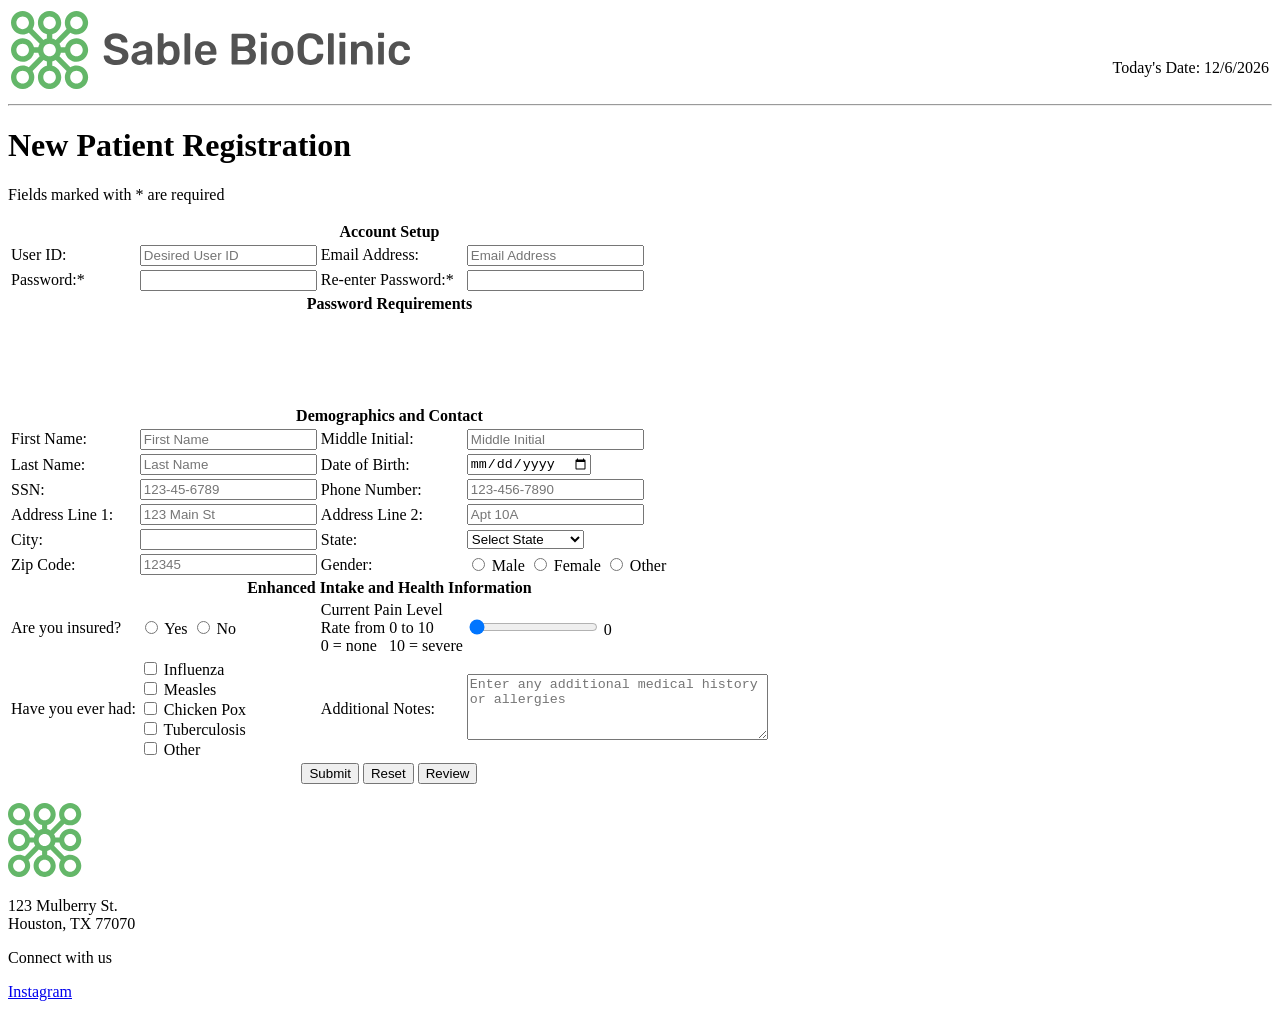
==== index.html @ 195373d3 "Update and rename index (3).html to index.html" ====
<!DOCTYPE html>
<!--
  Program name: Medical Form
  Author: Julian C Siudmak
  Date Created: 4/13/2026
  Date Last edited: 3/23/2026
  Version: 1.0
  Description: Medical form for a fictional doctor's office that collects
               patient personal and medical information, with a review button.
-->
<html lang="en">
<head>
  <meta charset="UTF-8">
  <title>Medical Form</title>
  <link rel="stylesheet" href="style.css">
</head>
<body>
 
  <header>
    <table width="100%">
      <tr>
        <td valign="top" align="left" width="20%">
          <div class="image">
            <img src="logo-header.svg" alt="Sable Bioclinic">
          </div>
        </td>
        <td></td>
        <td valign="bottom" align="right" width="20%">
          <p>Today's Date: <span id="today"></span></p>
        </td>
      </tr>
    </table>
  </header>
 
  <hr>
 
  <h1>New Patient Registration</h1>
  <p id="datetime" align="left"></p>
  <p>Fields marked with * are required</p>
 
  <form id="signup" action="thankyou.html">
    <div class="format">
      <table>
 
        <!-- Account Setup -->
        <tr>
          <th colspan="4">Account Setup</th>
        </tr>
 
        <tr>
          <td class="td1"><label for="user">User ID:</label></td>
          <td>
            <input
              type="text"
              name="user"
              id="user"
              maxlength="20"
              required
              title="Username must contain at least 5 characters. It cannot start with a number"
              placeholder="Desired User ID"
              onblur="validateUsername()"
            />
            <span class="error" id="username-error"></span>
          </td>
 
          <td class="td1"><label for="email">Email Address:</label></td>
          <td>
            <input
              type="text"
              name="email"
              id="email"
              required
              pattern="[a-z0-9._%+\-]+@[a-z0-9.\-]+\.[a-z]{2,20}$"
              onblur="validateEmail()"
              placeholder="Email Address"
            />
            <br>
            <span class="error" id="email-error"></span>
          </td>
        </tr>
 
        <tr>
          <td class="td1"><label for="password">Password:*</label></td>
          <td>
            <input
              type="password"
              id="password"
              required
              onkeyup="checkPasswordMatch();"
              onblur="validatePassword()"
              oninput="validatePassword()"
            />
          </td>
 
          <td class="td1"><label for="confirm_pass">Re-enter Password:*</label></td>
          <td>
            <input
              type="password"
              id="confirm_pass"
              required
              onkeyup="checkPasswordMatch();"
              onblur="confirmPass()"
              oninput="confirmPass()"
            />
            <span class="error" id="confirm_pass-error"></span>
          </td>
        </tr>
 
        <tr>
          <th colspan="4">Password Requirements</th>
        </tr>
 
        <tr>
          <td colspan="4" style="padding: 8px;">
            <div class="pword-message">
              <span id="msg1"></span><br>
              <span id="msg2"></span><br>
              <span id="msg3"></span><br>
              <span id="msg4"></span><br>
            </div>
          </td>
        </tr>
 
        <!-- Demographics and Contact-->
        <tr>
          <th colspan="4">Demographics and Contact</th>
        </tr>
 
        <tr>
          <td class="td1"><label for="fname">First Name:</label></td>
          <td>
            <input
              type="text"
              name="fname"
              id="fname"
              minlength="1"
              maxlength="30"
              required
              title="Letters, apostrophes, and dashes only"
              pattern="[a-zA-Z'\-]{1,30}"
              onblur="validateFname()"
              placeholder="First Name"
            />
            <br>
            <span class="error" id="fname-error"></span>
          </td>
 
          <td class="td1"><label for="mname">Middle Initial:</label></td>
          <td>
            <input
              type="text"
              name="mname"
              id="mname"
              minlength="1"
              maxlength="1"
              title="One letter only"
              pattern="[a-zA-Z]"
              onblur="validateMname()"
              placeholder="Middle Initial"
            />
            <br>
            <span class="error" id="mname-error"></span>
          </td>
        </tr>
 
        <tr>
          <td class="td1"><label for="lname">Last Name:</label></td>
          <td>
            <input
              type="text"
              name="lname"
              id="lname"
              minlength="1"
              maxlength="30"
              required
              title="Letters, apostrophes, and dashes only"
              pattern="[a-zA-Z'\-]{1,30}"
              onblur="validateLname()"
              placeholder="Last Name"
            />
            <br>
            <span class="error" id="lname-error"></span>
          </td>
 
          <td class="td1"><label for="dob">Date of Birth:</label></td>
          <td>
            <input
              type="date"
              id="dob"
              name="dob"
              required
              onblur="validateDob()"
            />
            <br>
            <span class="error" id="dob-error"></span>
          </td>
        </tr>
 
        <tr>
          <td class="td1"><label for="ssn">SSN:</label></td>
          <td>
            <input
              type="password"
              name="ssn"
              id="ssn"
              minlength="9"
              maxlength="11"
              required
              title="Numbers only"
              placeholder="123-45-6789"
              onblur="validateSsn()"
            />
            <span class="error" id="ssn-error"></span>
          </td>
 
          <td class="td1"><label for="phone">Phone Number:</label></td>
          <td>
            <input
              type="text"
              name="phone"
              id="phone"
              pattern="[0-9]{3}-[0-9]{3}-[0-9]{4}"
              required
              title="Please enter phone number in format 123-456-7890"
              placeholder="123-456-7890"
              onblur="validatePhone()"
            />
            <br>
            <span class="error" id="phone-error"></span>
          </td>
        </tr>
 
        <tr>
          <td class="td1"><label for="address1">Address Line 1:</label></td>
          <td>
            <input
              type="text"
              name="address1"
              id="address1"
              maxlength="30"
              title="Letters, numbers, dashes, and apostrophes only"
              required
              placeholder="123 Main St"
              onblur="validateAddress1()"
            />
            <br>
            <span class="error" id="address1-error"></span>
          </td>
 
          <td class="td1"><label for="address2">Address Line 2:</label></td>
          <td>
            <input
              type="text"
              name="address2"
              id="address2"
              maxlength="30"
              placeholder="Apt 10A"
            />
          </td>
        </tr>
 
        <tr>
          <td class="td1"><label for="city">City:</label></td>
          <td>
            <input
              type="text"
              name="city"
              id="city"
              maxlength="30"
              required
              onblur="validateCity()"
            />
            <br>
            <span class="error" id="city-error"></span>
          </td>
 
          <td class="td1"><label for="state">State:</label></td>
          <td>
            <select id="state" name="state">
              <option selected disabled>Select State</option>
              <option value="AL">Alabama</option>
              <option value="AK">Alaska</option>
              <option value="AZ">Arizona</option>
              <option value="AR">Arkansas</option>
              <option value="CA">California</option>
              <option value="CO">Colorado</option>
              <option value="CT">Connecticut</option>
              <option value="DE">Delaware</option>
              <option value="FL">Florida</option>
              <option value="GA">Georgia</option>
              <option value="HI">Hawaii</option>
              <option value="ID">Idaho</option>
              <option value="IL">Illinois</option>
              <option value="IN">Indiana</option>
              <option value="IA">Iowa</option>
              <option value="KS">Kansas</option>
              <option value="KY">Kentucky</option>
              <option value="LA">Louisiana</option>
              <option value="ME">Maine</option>
              <option value="MD">Maryland</option>
              <option value="MA">Massachusetts</option>
              <option value="MI">Michigan</option>
              <option value="MN">Minnesota</option>
              <option value="MS">Mississippi</option>
              <option value="MO">Missouri</option>
              <option value="MT">Montana</option>
              <option value="NE">Nebraska</option>
              <option value="NV">Nevada</option>
              <option value="NH">New Hampshire</option>
              <option value="NJ">New Jersey</option>
              <option value="NM">New Mexico</option>
              <option value="NY">New York</option>
              <option value="NC">North Carolina</option>
              <option value="ND">North Dakota</option>
              <option value="OH">Ohio</option>
              <option value="OK">Oklahoma</option>
              <option value="OR">Oregon</option>
              <option value="PA">Pennsylvania</option>
              <option value="RI">Rhode Island</option>
              <option value="SC">South Carolina</option>
              <option value="SD">South Dakota</option>
              <option value="TN">Tennessee</option>
              <option value="TX">Texas</option>
              <option value="UT">Utah</option>
              <option value="VT">Vermont</option>
              <option value="VA">Virginia</option>
              <option value="WA">Washington</option>
              <option value="WV">West Virginia</option>
              <option value="WI">Wisconsin</option>
              <option value="WY">Wyoming</option>
            </select>
          </td>
        </tr>
 
        <tr>
          <td class="td1"><label for="zip">Zip Code:</label></td>
          <td>
            <input
              type="text"
              name="zip"
              id="zip"
              minlength="5"
              maxlength="10"
              required
              title="5-digit zip code"
              placeholder="12345"
              pattern="[0-9]{5}"
              onblur="validateZip()"
            />
            <br>
            <span class="error" id="zip-error"></span>
          </td>
 
          <td class="td1"><label for="pgender">Gender:</label></td>
          <td>
            <input type="radio" id="g1" name="pgender" value="Male"> Male
            <input type="radio" id="g2" name="pgender" value="Female"> Female
            <input type="radio" id="g3" name="pgender" value="Other"> Other
          </td>
        </tr>
 
        <!--  Health Information -->
        <tr>
          <th colspan="4">Enhanced Intake and Health Information</th>
        </tr>
 
        <tr>
          <td class="td1"><label for="insurance1">Are you insured?</label></td>
          <td>
            <input type="radio" id="insurance1" name="insurance" value="Yes"> Yes
            <input type="radio" id="insurance2" name="insurance" value="No"> No
          </td>
 
          <td class="td1">
            <label for="range">
              Current Pain Level<br>
              Rate from 0 to 10<br>
              0 = none &nbsp; 10 = severe
            </label>
          </td>
          <td>
            <input
              type="range"
              name="range"
              id="range"
              min="0"
              max="10"
              value="0"
            />
            <span id="range-slider"></span>
          </td>
        </tr>
 
        <tr>
          <td class="td1"><label>Have you ever had:</label></td>
          <td>
            <input type="checkbox" id="option1" value="Influenza">
            <label for="option1">Influenza</label><br>
            <input type="checkbox" id="option2" value="Measles">
            <label for="option2">Measles</label><br>
            <input type="checkbox" id="option3" value="Chicken Pox">
            <label for="option3">Chicken Pox</label><br>
            <input type="checkbox" id="option4" value="Tuberculosis">
            <label for="option4">Tuberculosis</label><br>
            <input type="checkbox" id="option5" value="Other">
            <label for="option5">Other</label>
          </td>
 
          <td class="td1"><label for="notes">Additional Notes:</label></td>
          <td>
            <textarea
              id="notes"
              name="notes"
              rows="4"
              cols="35"
              placeholder="Enter any additional medical history or allergies"
            ></textarea>
          </td>
        </tr>
 
        <!--  Form Actions  -->
        <tr>
          <td colspan="4" style="text-align: center;">
            <input type="submit" name="submit" value="Submit">
            <input type="reset" name="reset" value="Reset">
            <input
              type="button"
              name="review"
              id="review"
              value="Review"
              onclick="reviewInput()"
            />
            <p id="showInput"></p>
          </td>
        </tr>
 
      </table>
    </div>
  </form>
 
  <footer>
    <img src="logo-footer.svg" alt="Sable Bioclinic">
    <p class="address">123 Mulberry St.<br>Houston, TX 77070</p>
    <p>Connect with us</p>
    <a href="https://www.instagram.com/hire_bauer/?hl=en">Instagram</a>
  </footer>
 
  <script src="hw2.js"></script>
</body>
</html>
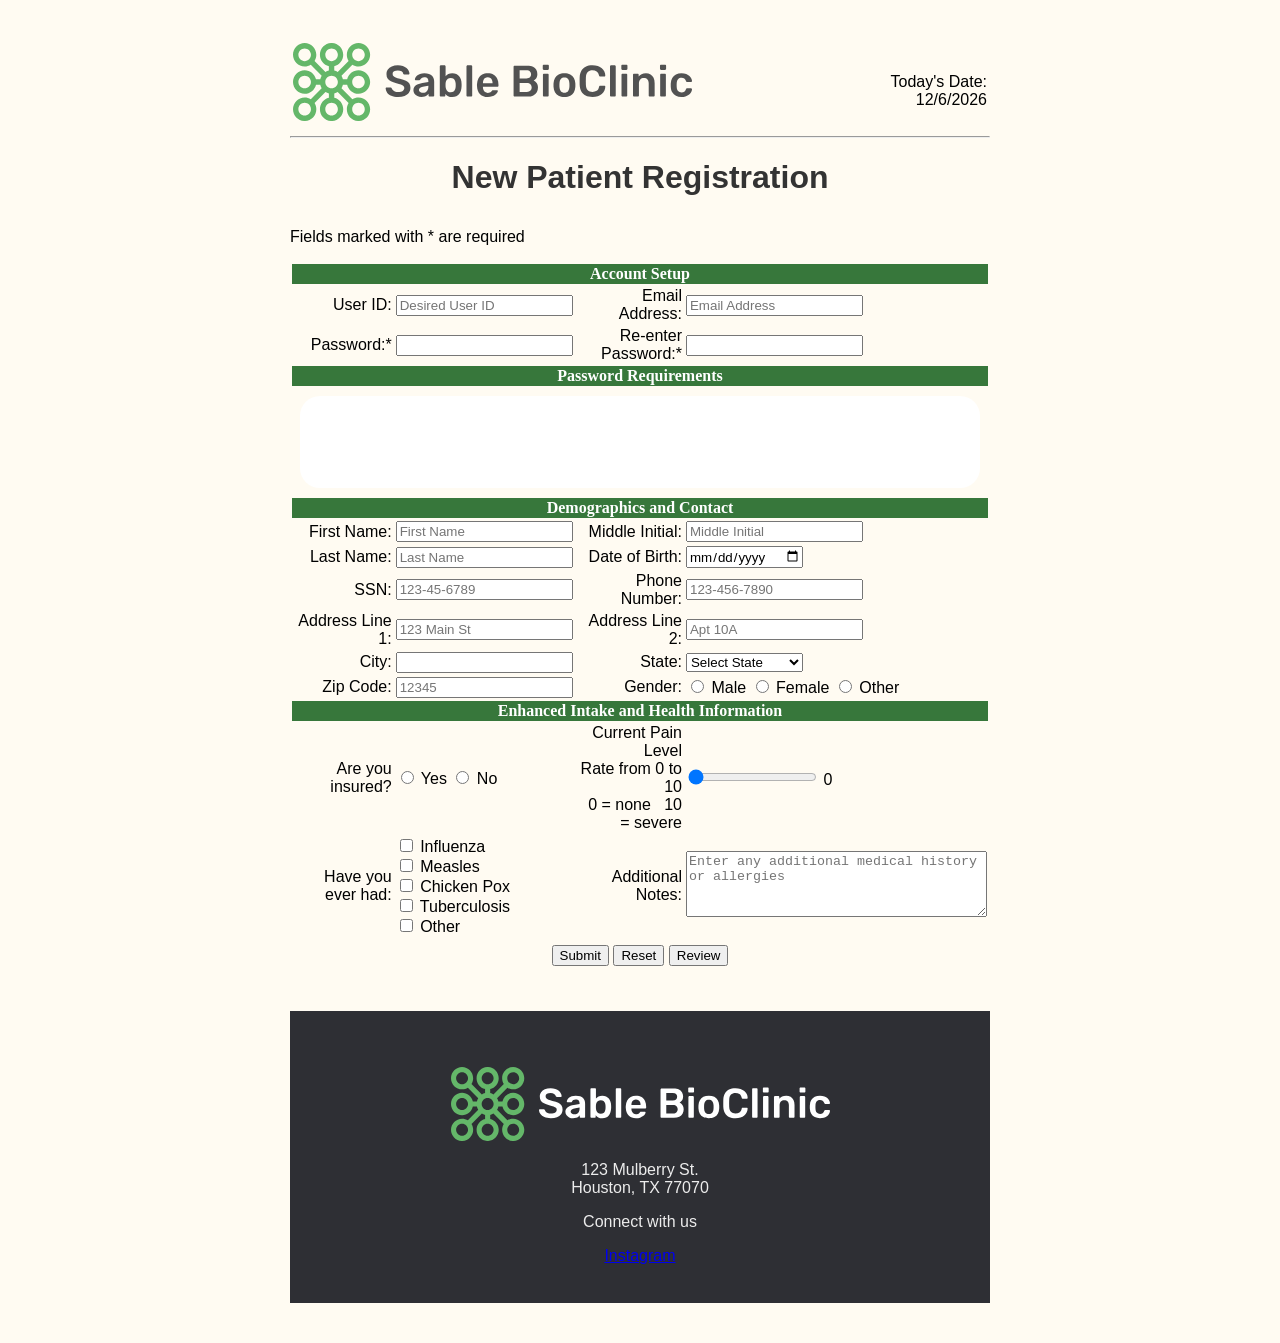
==== commit 64938fd9: "Update index.html" ====
--- a/index.html
+++ b/index.html
@@ -445,6 +445,6 @@
     <a href="https://www.instagram.com/hire_bauer/?hl=en">Instagram</a>
   </footer>
  
-  <script src="hw2.js"></script>
+  <script src="hw3.js"></script>
 </body>
 </html>
--- a/style.css
+++ b/style.css
@@ -0,0 +1,170 @@
+@import url('https://fonts.googleapis.com/css2?family=Rubik:ital,wght@0,300..900;1,300..900&display=swap');
+
+table.output,
+tr.output,
+td.output {
+    width: 500px;
+    background-color: #333333;
+    padding: 10px;
+    border-spacing: 2px;
+    border-radius: 20px;
+    color: #ffffff;
+}
+
+td.output span {
+    color: #64B769;
+
+    
+}
+
+
+.pword-message {
+    font-family: 'Rubik', sans-serif;
+    background: white;
+    padding: 10px;
+    border-spacing: 2px;
+    border-radius: 20px;
+    color: red;
+    position: static; left: 0;
+    width: 100%;
+    max-width: 100%;
+    box-sizing: border-box;
+text-align: left;
+}
+    
+
+
+
+#review {
+    margin-top: 5px;
+}
+
+body { 
+  background-color: #FFFBF2; 
+  font-family: 'Rubik', sans-serif; 
+  max-width: 700px; 
+  margin: 40px auto; 
+  padding: 0 20px; 
+}
+
+h1 {
+  color: #333333; 
+  text-align: center; 
+  font-family: 'Rubik', sans-serif; 
+  margin-bottom: 1em; 
+}
+
+h2 {
+  color: #FFFFFF;
+  background-color: #37773B;
+  text-align: left;
+  font-family: 'Rubik', sans-serif;
+  padding: 8px 12px;
+  margin: 20px 0 0 0;
+}
+
+fieldset {
+  border: 1px solid #ccc;
+  padding: 20px;
+  margin-bottom: 20px;
+  border-radius: 5px;
+  font-family: 'Rubik', sans-serif;
+}
+.td1 {
+    text-align: right;
+    font-family: "Rubik", sans-serif;
+    font-weight: normal;
+}
+th {
+    text-align: center;
+    color: #FFFFFF;
+    background-color: #37773B;
+    font-family: "Rubik";
+}
+
+legend {
+  font-weight: bold;
+  padding: 0 10px;
+  font-size: 1.1em;
+  font-family: 'Rubik', sans-serif;
+}
+
+label {
+    text-align: right;
+    font-family: "Rubik", sans-serif;
+    font-weight: normal;
+}
+input {
+    text-align: left;
+    font-family: "Rubik", sans-serif;
+    font-weight: normal;
+}
+
+select {
+     text-align: left;
+    font-family: "Rubik", sans-serif;
+    font-weight: normal;
+}
+
+.radio-group {
+  display: flex;
+  align-items: center;
+  gap: 15px;
+  margin-top: 6px;
+}
+
+.radio-group input[type="radio"] {
+  display: inline;
+  width: auto;
+  margin: 0;
+}
+
+.radio-group label {
+  display: inline;
+  margin-top: 0;
+  font-weight: normal;
+}
+
+.checkbox-group {
+  display: flex;
+  align-items: center;
+  gap: 10px;
+  margin-top: 6px;
+}
+
+.checkbox-group input[type="checkbox"] {
+  display: inline;
+  width: auto;
+  margin: 0;
+}
+
+.checkbox-group label {
+  display: inline;
+  margin-top: 0;
+  font-weight: normal;
+}
+
+button[type="submit"] {
+  margin-top: 20px;
+  padding: 10px 24px;
+  background-color: #37773B;
+  color: white;
+  border: none;
+  border-radius: 4px;
+  font-family: 'Rubik', sans-serif;
+  font-size: 1em;
+  cursor: pointer;
+}
+
+button[type="submit"]:hover {
+  background-color: #2a5c2e;
+}
+
+footer {
+  text-align: center;
+  font-family: 'Rubik', sans-serif;
+  background: #2e2f34;
+  color:#ececec;
+  margin-top: 26px;
+  padding: 56px 0 38px;
+}
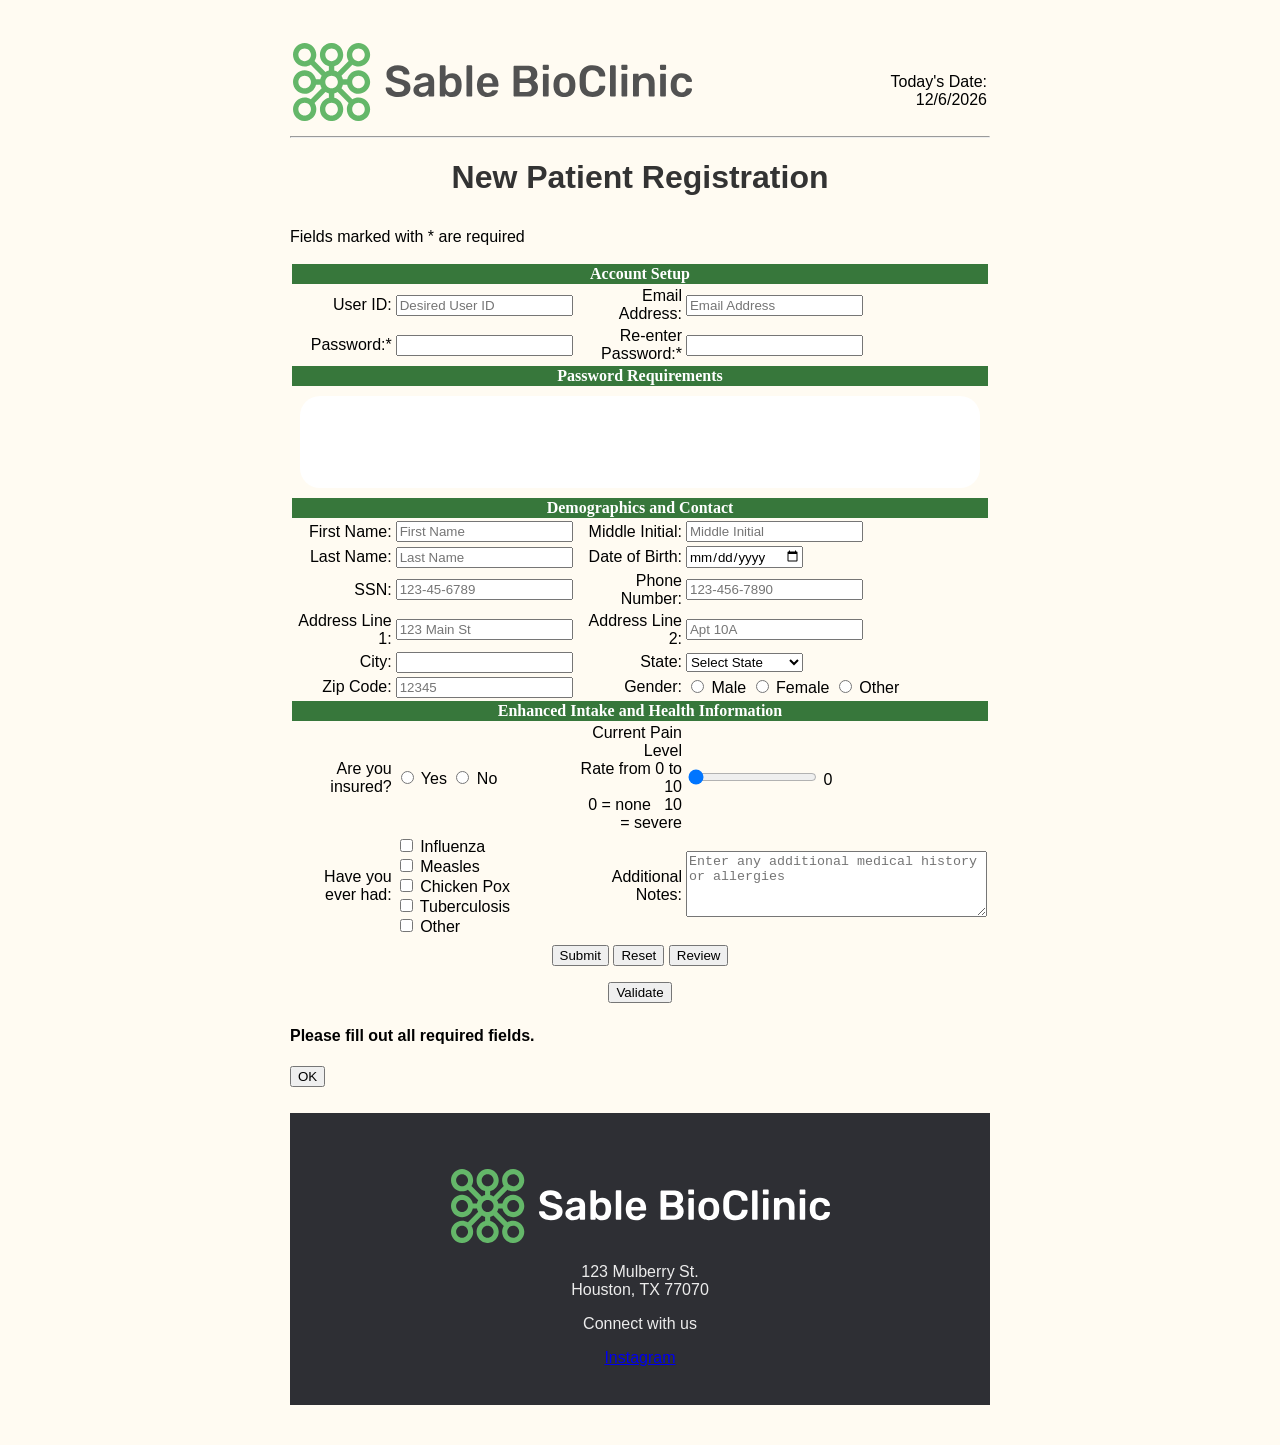
==== commit 3c8ea290: "Update index.html" ====
--- a/index.html
+++ b/index.html
@@ -3,7 +3,7 @@
   Program name: Medical Form
   Author: Julian C Siudmak
   Date Created: 4/13/2026
-  Date Last edited: 3/23/2026
+  Date Last edited: 4/15/2026
   Version: 1.0
   Description: Medical form for a fictional doctor's office that collects
                patient personal and medical information, with a review button.
@@ -431,12 +431,24 @@
               onclick="reviewInput()"
             />
             <p id="showInput"></p>
+            
+            <input type="button" 
+                    name="validate" 
+                    id="validate" 
+                    value="Validate"
+                    onclick="validateEverything()">
           </td>
         </tr>
  
       </table>
     </div>
   </form>
+        <div id="alert-box">
+        <div id="alert-content">
+            <h4>Please fill out all <b>required</b> fields. </h4>
+        <button id="close-alert">OK</button>
+    </div>
+</div>
  
   <footer>
     <img src="logo-footer.svg" alt="Sable Bioclinic">
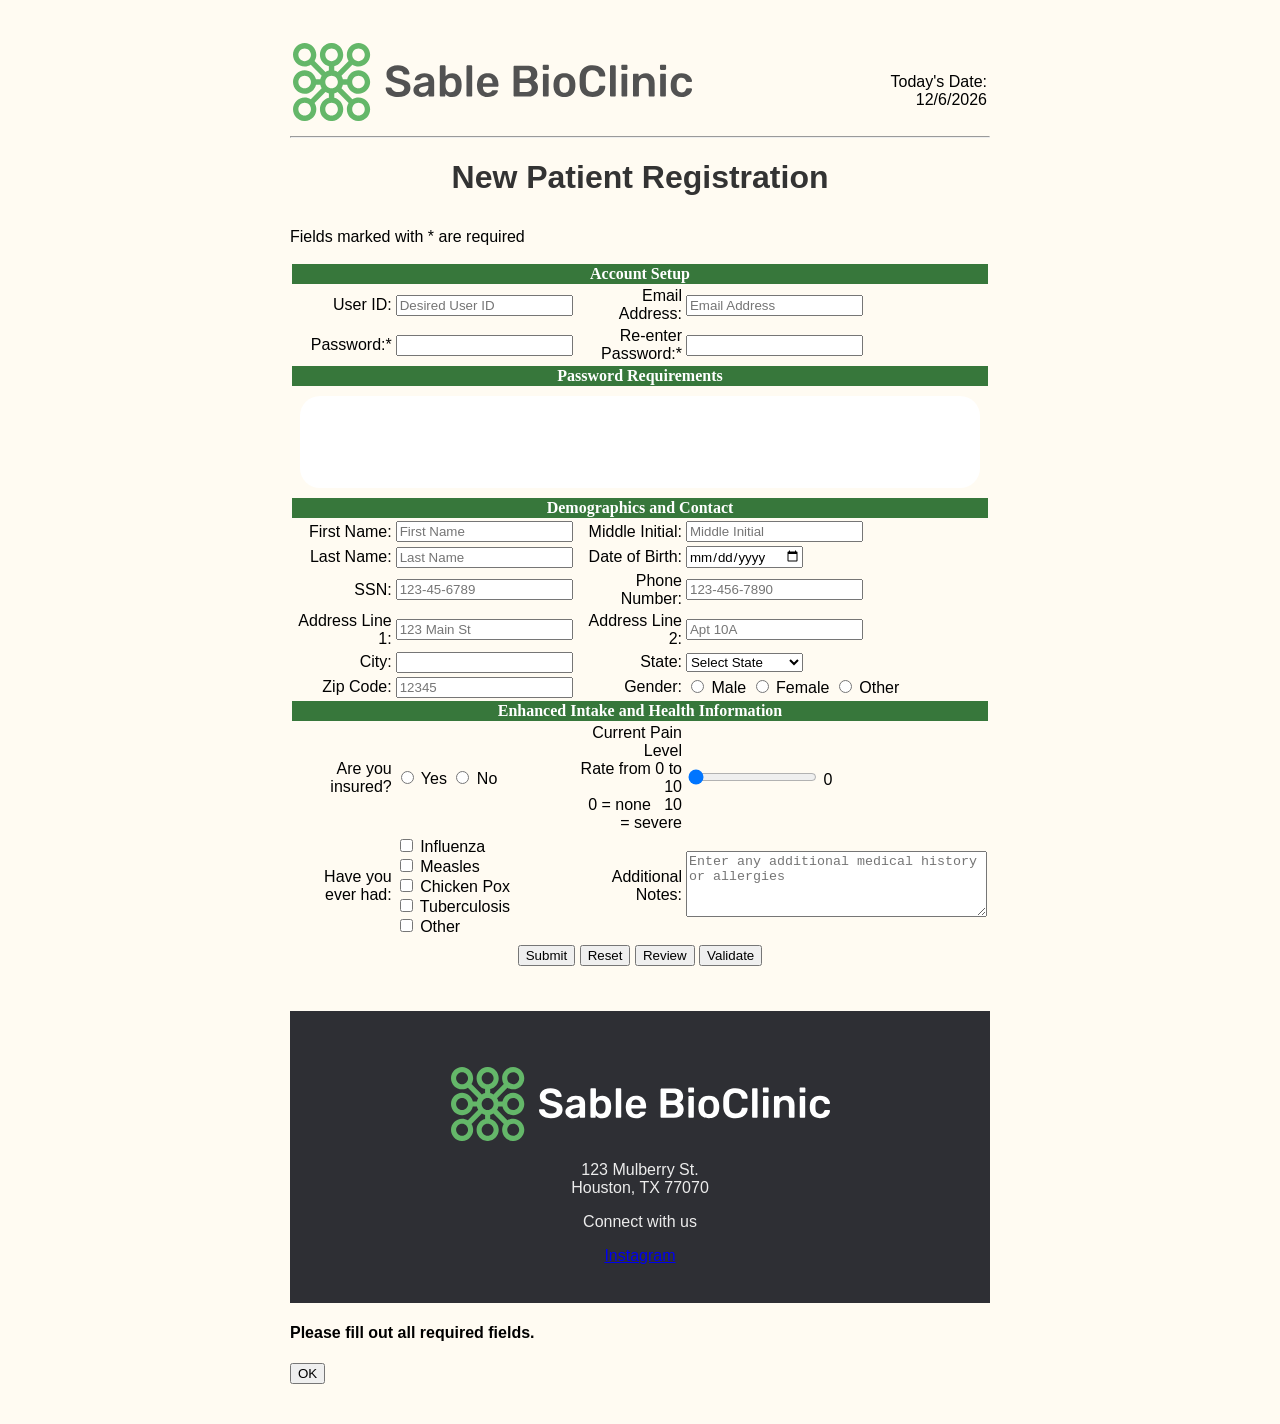
==== commit fc5403f1: "Update index.html" ====
--- a/index.html
+++ b/index.html
@@ -421,34 +421,32 @@
         <!--  Form Actions  -->
         <tr>
           <td colspan="4" style="text-align: center;">
+            
             <input type="submit" name="submit" value="Submit">
+            
             <input type="reset" name="reset" value="Reset">
+            
             <input
               type="button"
               name="review"
               id="review"
               value="Review"
-              onclick="reviewInput()"
-            />
-            <p id="showInput"></p>
-            
+              onclick="reviewInput()"/>
+                 
             <input type="button" 
                     name="validate" 
                     id="validate" 
                     value="Validate"
                     onclick="validateEverything()">
+            
+            <p id="showInput"></p>
           </td>
         </tr>
  
       </table>
     </div>
   </form>
-        <div id="alert-box">
-        <div id="alert-content">
-            <h4>Please fill out all <b>required</b> fields. </h4>
-        <button id="close-alert">OK</button>
-    </div>
-</div>
+
  
   <footer>
     <img src="logo-footer.svg" alt="Sable Bioclinic">
@@ -458,5 +456,13 @@
   </footer>
  
   <script src="hw3.js"></script>
+  
+<!-- alert when requirements are not met --> 
+          <div id="alert-box">
+        <div id="alert-content">
+            <h4>Please fill out all <b>required</b> fields. </h4>
+        <button id="close-alert">OK</button>
+    </div>
+</div>
 </body>
 </html>
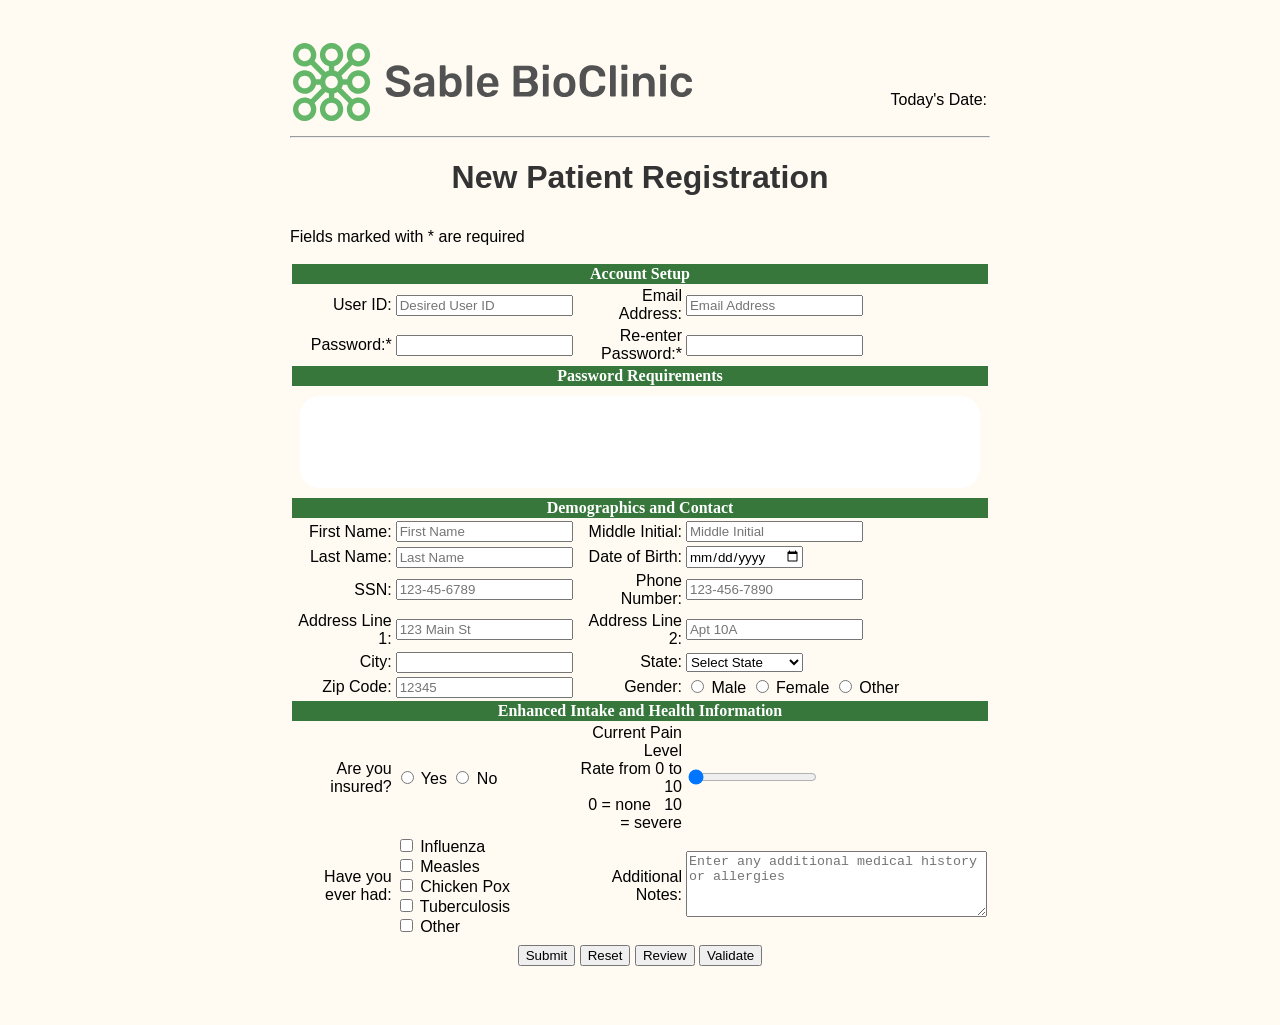
==== commit 367d4401: "Update index.html" ====
--- a/index.html
+++ b/index.html
@@ -446,16 +446,7 @@
       </table>
     </div>
   </form>
-
- 
-  <footer>
-    <img src="logo-footer.svg" alt="Sable Bioclinic">
-    <p class="address">123 Mulberry St.<br>Houston, TX 77070</p>
-    <p>Connect with us</p>
-    <a href="https://www.instagram.com/hire_bauer/?hl=en">Instagram</a>
-  </footer>
- 
-  <script src="hw3.js"></script>
+   <script src="hw3.js"></script>
   
 <!-- alert when requirements are not met --> 
           <div id="alert-box">
@@ -463,6 +454,18 @@
             <h4>Please fill out all <b>required</b> fields. </h4>
         <button id="close-alert">OK</button>
     </div>
+
+ 
+  <footer>
+    <img src="logo-footer.svg" alt="Sable Bioclinic">
+    <p class="address">123 Mulberry St.<br>Houston, TX 77070</p>
+    <p>Connect with us</p>
+    <a href="https://www.instagram.com/hire_bauer/?hl=en">Instagram</a>
+  </footer>
+ 
+
+  
+
 </div>
 </body>
 </html>
--- a/style.css
+++ b/style.css
@@ -1,4 +1,54 @@
 @import url('https://fonts.googleapis.com/css2?family=Rubik:ital,wght@0,300..900;1,300..900&display=swap');
+
+
+
+#alert-box {
+    display: none;
+    position: fixed;
+    z-index: 9999;
+    left: 0;
+    top: 0;
+    width: 100%;
+    height: 100%;
+    overflow: auto;
+    background-color: transparent;
+}
+#alert-content {
+    background-color: #333333;
+    border-radius: 10px;
+    width: _px;
+    height: _px;
+    margin: auto;
+    margin-top: _px;
+    padding: _px;
+    text-align: center;
+}
+
+#alert-content h4 {
+   font-size: 10px;
+    text-align: center;
+    font-family: 'Rubik', sans-serif;
+    font-weight: normal;
+}
+
+#close-alert {
+    background-color: #FFFFFF;
+    border-width: 1px;
+    border-style: solid;
+    color: #333333;
+    border-color: #000000;
+    font-size: 10px;
+    font-weight: bold;
+    height: 10px;
+    width: 10px;
+    border-radius: 10px;
+    cursor: pointer;
+    margin-top: 8px;
+    text-align: center;
+    font-family: 'Rubik', sans-serif;
+}
+
+
 
 table.output,
 tr.output,
@@ -29,7 +79,7 @@
     width: 100%;
     max-width: 100%;
     box-sizing: border-box;
-text-align: left;
+    text-align: left;
 }
     
 
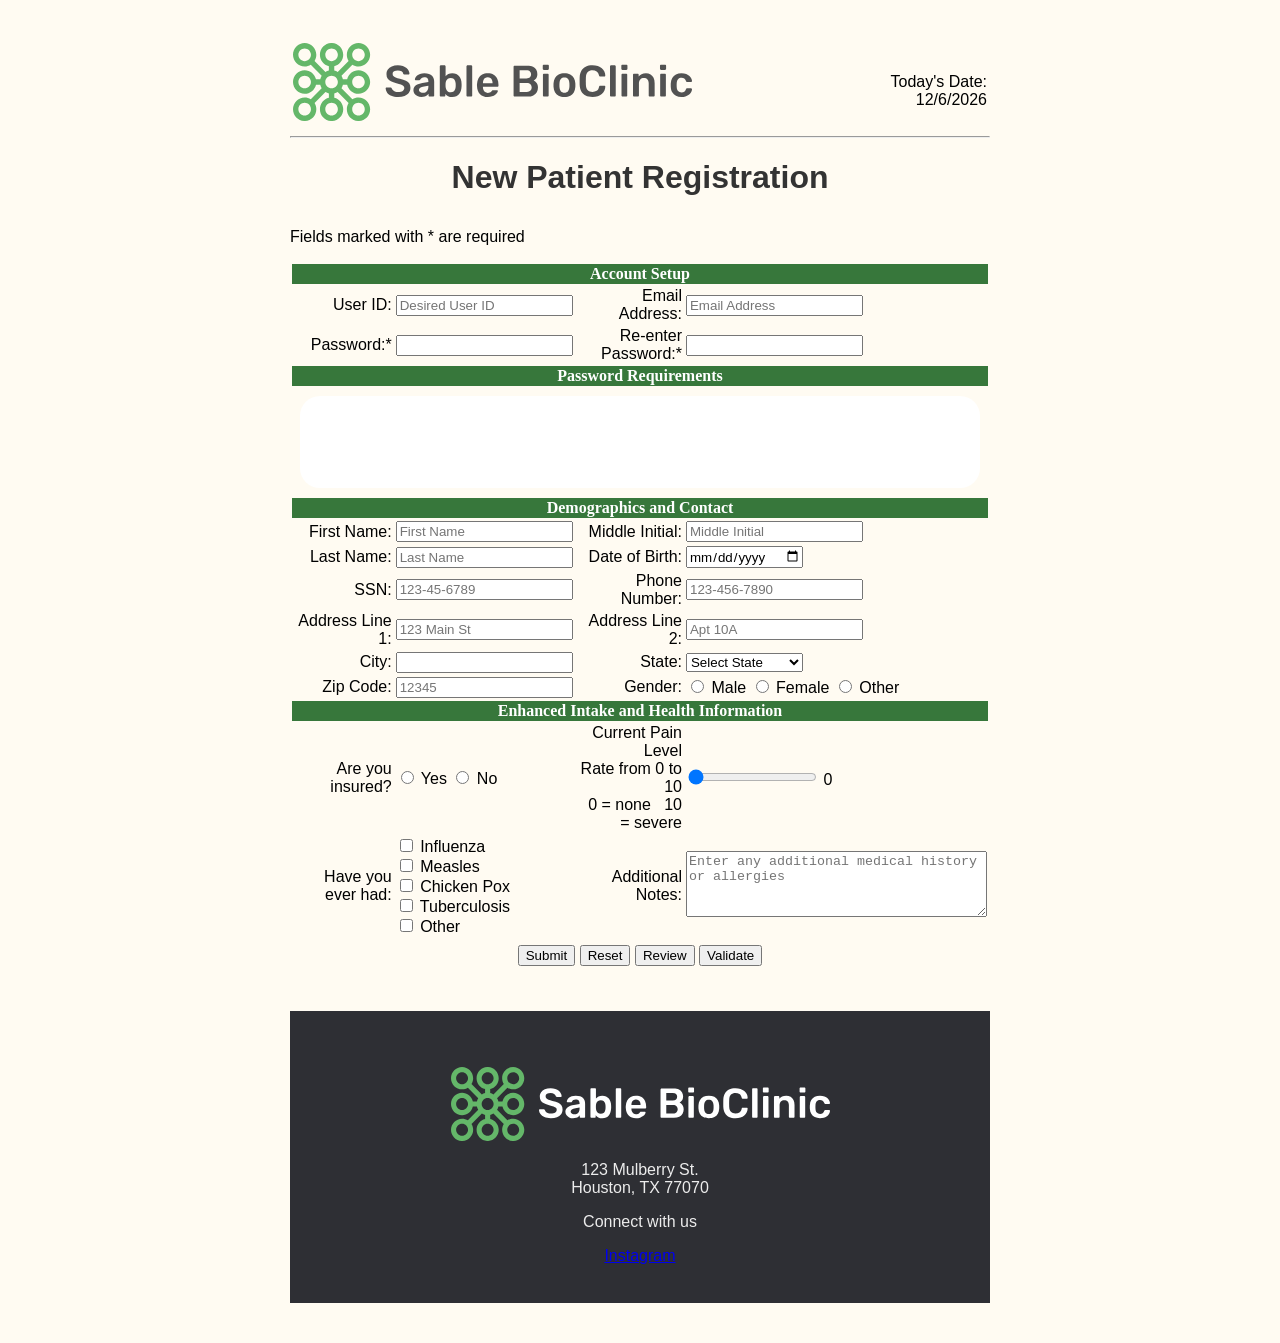
==== commit 83350d21: "Fix alert box formatting in index.html" ====
--- a/index.html
+++ b/index.html
@@ -446,14 +446,15 @@
       </table>
     </div>
   </form>
-   <script src="hw3.js"></script>
+   
   
 <!-- alert when requirements are not met --> 
-          <div id="alert-box">
+         <div id="alert-box">
         <div id="alert-content">
-            <h4>Please fill out all <b>required</b> fields. </h4>
-        <button id="close-alert">OK</button>
-    </div>
+    <h4>Please fill out all <b>required</b> fields.</h4>
+      <button id="close-alert">OK</button>
+  </div>  
+  </div> 
 
  
   <footer>
@@ -463,9 +464,8 @@
     <a href="https://www.instagram.com/hire_bauer/?hl=en">Instagram</a>
   </footer>
  
-
+ <script src="hw3.js"></script>
   
 
-</div>
 </body>
 </html>
